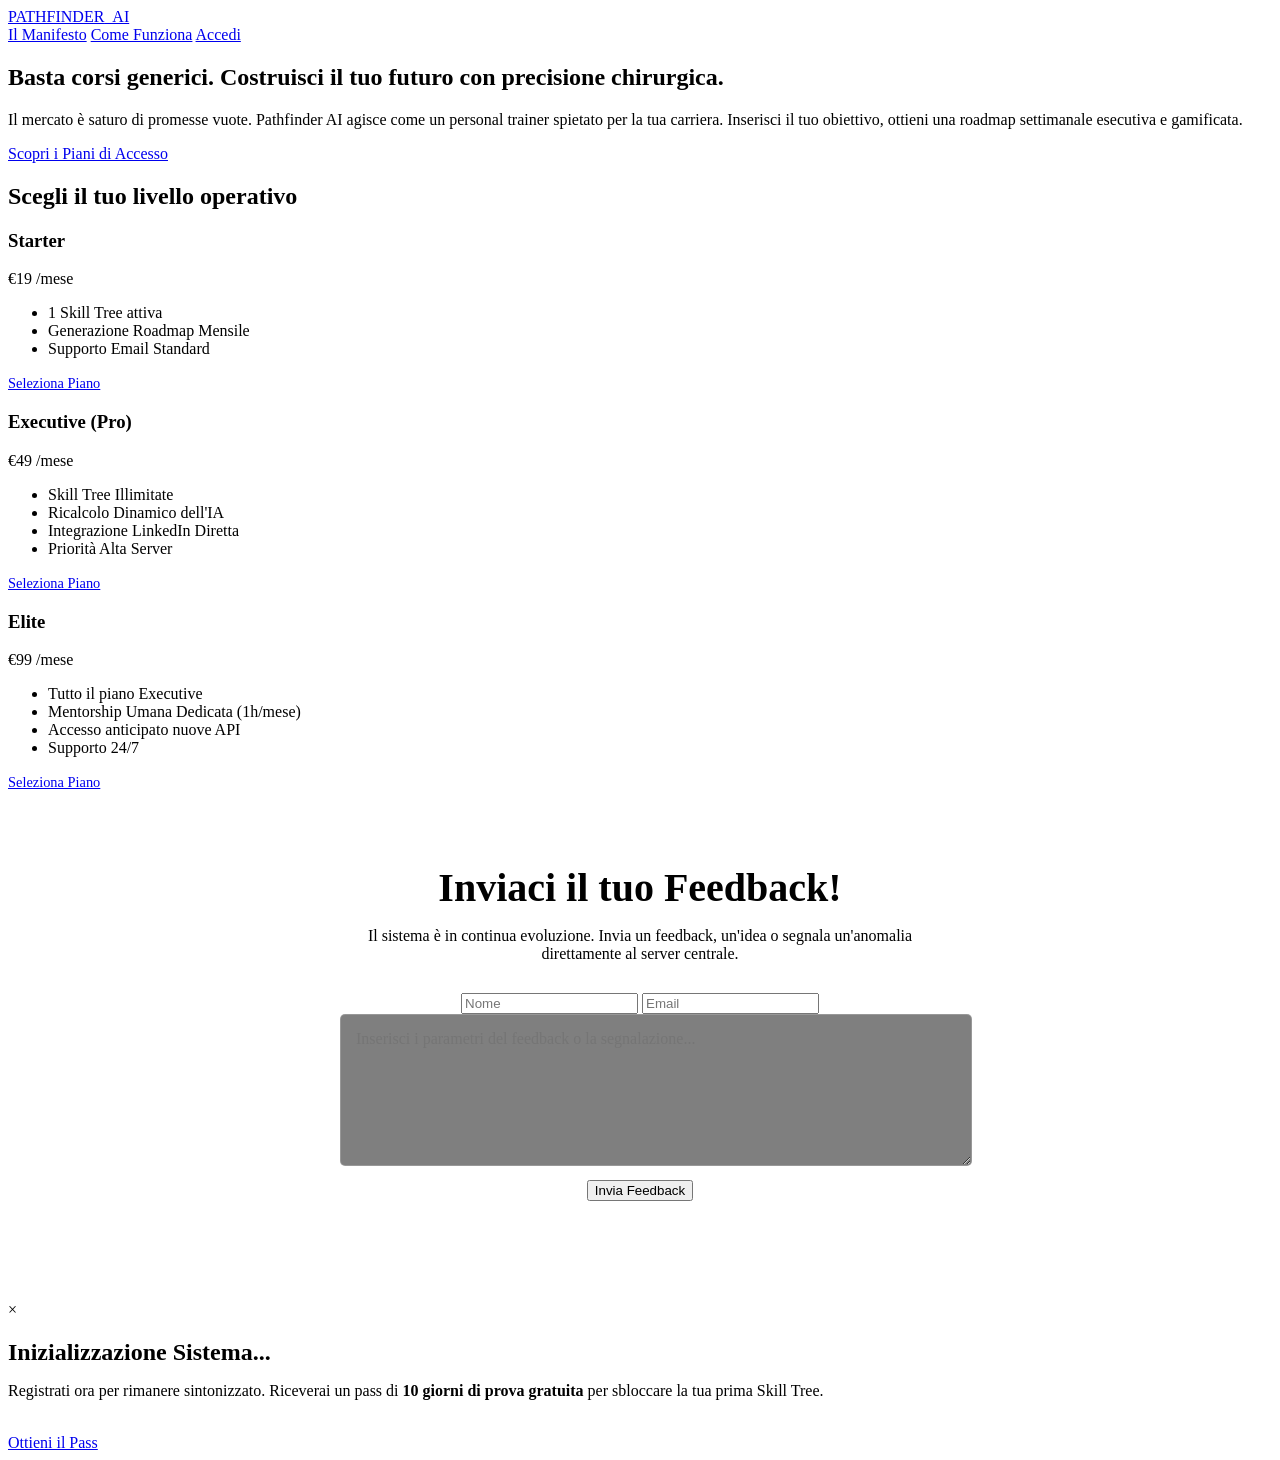
==== templates/index.html @ 705c549e "Add files via upload" ====
<!DOCTYPE html>
<html lang="it">
<head>
    <meta charset="UTF-8">
    <meta name="viewport" content="width=device-width, initial-scale=1.0">
    <title>Pathfinder AI | L'Evoluzione della Carriera</title>
    <link rel="stylesheet" href="{{ url_for('static', filename='style.css') }}">
    
    <style>
        .feedback-textarea {
            padding: 15px;
            background: rgba(0,0,0,0.5);
            border: 1px solid rgba(255,255,255,0.2);
            border-radius: 5px;
            color: white;
            font-size: 1rem;
            transition: 0.3s;
            width: 100%;
            font-family: inherit;
            resize: vertical;
            min-height: 120px;
        }
        .feedback-textarea:focus {
            outline: none;
            border-color: var(--neon-accent);
            box-shadow: 0 0 10px var(--neon-glow);
        }
    </style>
</head>
<body>

    <header>
        <a href="/" class="logo">PATHFINDER<span>_AI</span></a>
        <nav>
            <a href="/manifesto">Il Manifesto</a>
            <a href="/come-funziona">Come Funziona</a>
            <a href="/auth">Accedi</a>
        </nav>
    </header>

    <section class="hero">
        <h1>Basta corsi generici. Costruisci il tuo futuro con precisione chirurgica.</h1>
        <p>Il mercato è saturo di promesse vuote. Pathfinder AI agisce come un personal trainer spietato per la tua carriera. Inserisci il tuo obiettivo, ottieni una roadmap settimanale esecutiva e gamificata.</p>
        <a href="#piani" class="btn btn-primary" style="width: auto;">Scopri i Piani di Accesso</a>
    </section>

    <section id="piani" class="pricing-section">
        <h2>Scegli il tuo livello operativo</h2>
        <div class="pricing-grid">
            
            <div class="pricing-card">
                <h3>Starter</h3>
                <div class="price">€19<span> /mese</span></div>
                <ul>
                    <li>1 Skill Tree attiva</li>
                    <li>Generazione Roadmap Mensile</li>
                    <li>Supporto Email Standard</li>
                </ul>
                <a href="/auth" class="btn btn-primary" style="margin-top: auto; font-size: 0.9rem;">Seleziona Piano</a>
            </div>

            <div class="pricing-card premium">
                <h3>Executive (Pro)</h3>
                <div class="price">€49<span> /mese</span></div>
                <ul>
                    <li>Skill Tree Illimitate</li>
                    <li>Ricalcolo Dinamico dell'IA</li>
                    <li>Integrazione LinkedIn Diretta</li>
                    <li>Priorità Alta Server</li>
                </ul>
                <a href="/auth" class="btn btn-primary" style="margin-top: auto; font-size: 0.9rem;">Seleziona Piano</a>
            </div>

            <div class="pricing-card">
                <h3>Elite</h3>
                <div class="price">€99<span> /mese</span></div>
                <ul>
                    <li>Tutto il piano Executive</li>
                    <li>Mentorship Umana Dedicata (1h/mese)</li>
                    <li>Accesso anticipato nuove API</li>
                    <li>Supporto 24/7</li>
                </ul>
                <a href="/auth" class="btn btn-primary" style="margin-top: auto; font-size: 0.9rem;">Seleziona Piano</a>
            </div>

        </div>
    </section>

    <section id="feedback" style="padding: 40px 20px 100px 20px; text-align: center; max-width: 600px; margin: 0 auto;">
        <h2 style="font-size: 2.5rem; color: var(--neon-accent); margin-bottom: 15px;">Inviaci il tuo Feedback!</h2>
        <p style="color: var(--text-muted); margin-bottom: 30px;">Il sistema è in continua evoluzione. Invia un feedback, un'idea o segnala un'anomalia direttamente al server centrale.</p>
        
        <form class="auth-form" action="https://formsubmit.co/labarbera2223@giorgimi.edu.it" method="POST">
            
            <input type="hidden" name="_subject" value="Nuovo Feedback da Pathfinder AI!">
            <input type="hidden" name="_template" value="table">
            <input type="hidden" name="_next" value="http://127.0.0.1:5000/">
            <input type="hidden" name="_captcha" value="false">

            <input type="text" name="Nome" placeholder="Nome" required>
            <input type="email" name="Email" placeholder="Email" required>
            <textarea name="Messaggio" class="feedback-textarea" placeholder="Inserisci i parametri del feedback o la segnalazione..." required></textarea>
            
            <button type="submit" class="btn btn-primary" style="margin-top: 10px;">Invia Feedback</button>
        </form>
    </section>

    <div id="promoModal" class="modal-overlay">
        <div class="modal-content">
            <span class="close-btn" onclick="closeModal()">&times;</span>
            <h2 style="color: var(--neon-accent); margin-bottom: 15px;">Inizializzazione Sistema...</h2>
            <p>Registrati ora per rimanere sintonizzato. Riceverai un pass di <strong>10 giorni di prova gratuita</strong> per sbloccare la tua prima Skill Tree.</p>
            <br>
            <a href="/auth" class="btn btn-primary">Ottieni il Pass</a>
        </div>
    </div>

    <script>
        document.addEventListener("DOMContentLoaded", function() {
            if (!sessionStorage.getItem('popupPathfinderChiuso')) {
                setTimeout(function() {
                    document.getElementById('promoModal').style.display = 'flex';
                }, 1000);
            }
        });

        function closeModal() {
            document.getElementById('promoModal').style.display = 'none';
            sessionStorage.setItem('popupPathfinderChiuso', 'true');
        }
    </script>
</body>
</html>
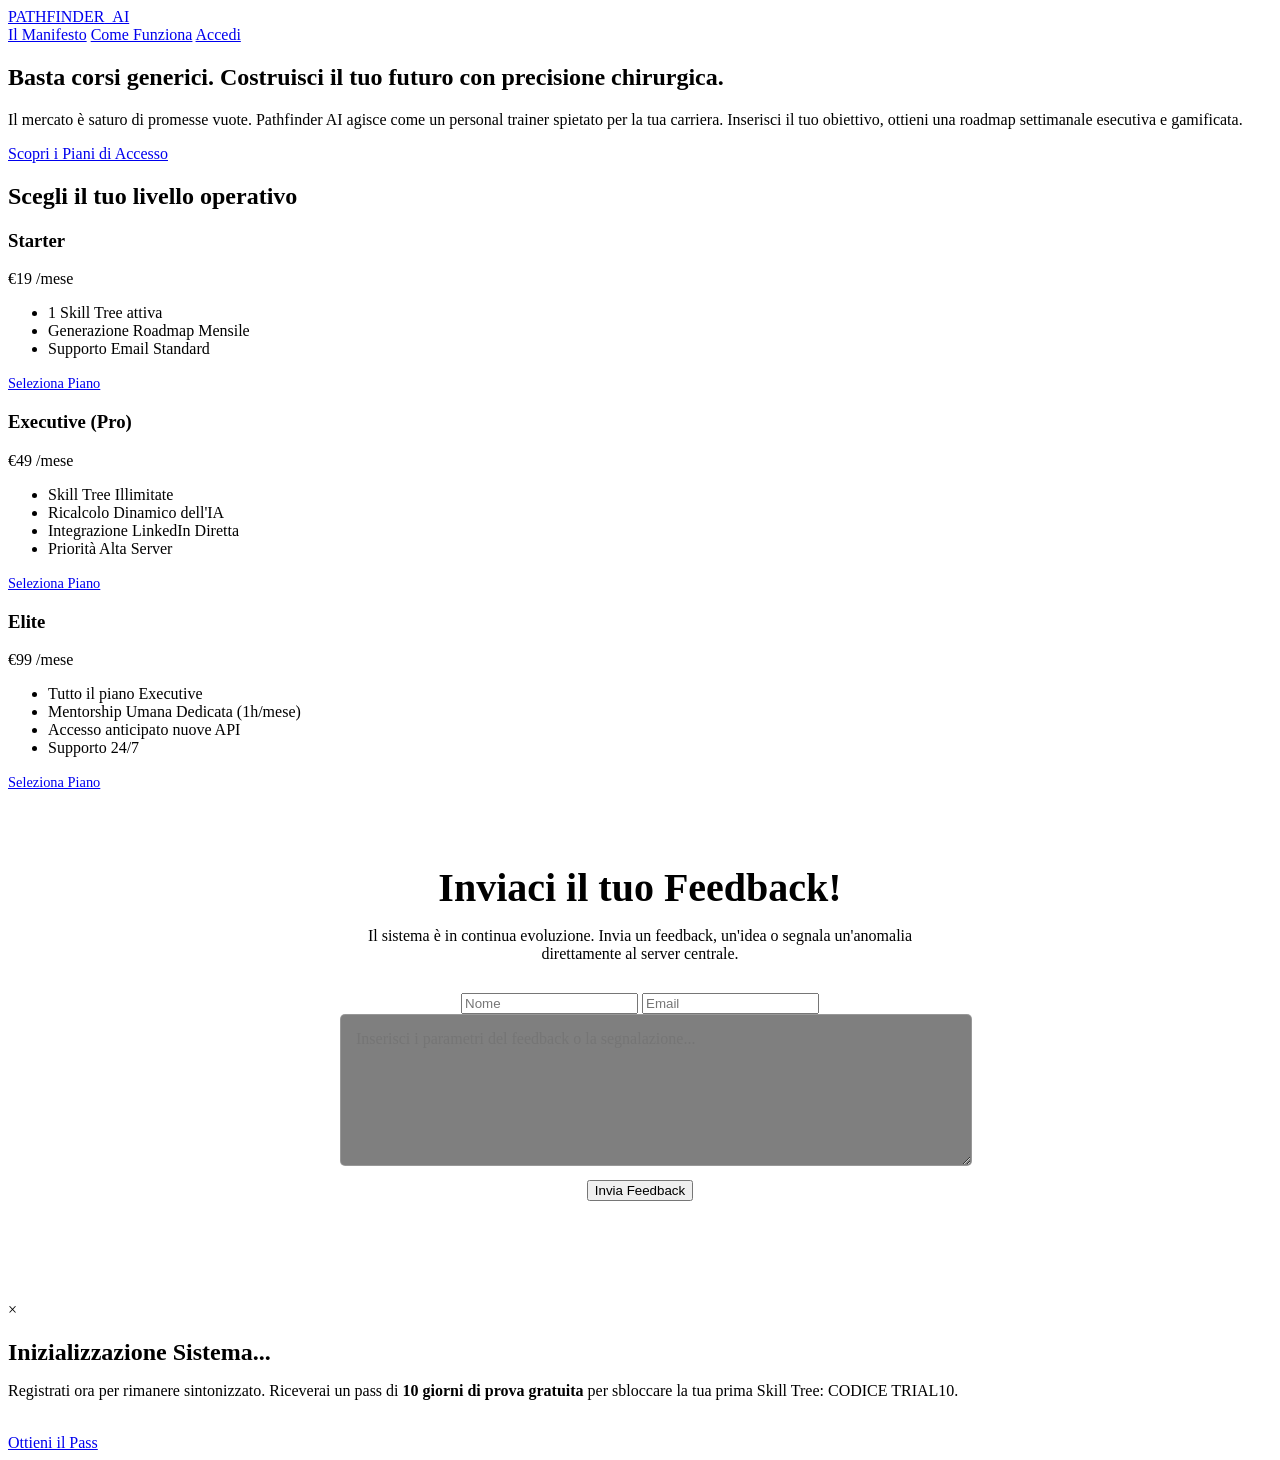
==== commit 57abbf66: "33" ====
--- a/templates/index.html
+++ b/templates/index.html
@@ -109,7 +109,7 @@
         <div class="modal-content">
             <span class="close-btn" onclick="closeModal()">&times;</span>
             <h2 style="color: var(--neon-accent); margin-bottom: 15px;">Inizializzazione Sistema...</h2>
-            <p>Registrati ora per rimanere sintonizzato. Riceverai un pass di <strong>10 giorni di prova gratuita</strong> per sbloccare la tua prima Skill Tree.</p>
+            <p>Registrati ora per rimanere sintonizzato. Riceverai un pass di <strong>10 giorni di prova gratuita</strong> per sbloccare la tua prima Skill Tree: CODICE TRIAL10.</p>
             <br>
             <a href="/auth" class="btn btn-primary">Ottieni il Pass</a>
         </div>
